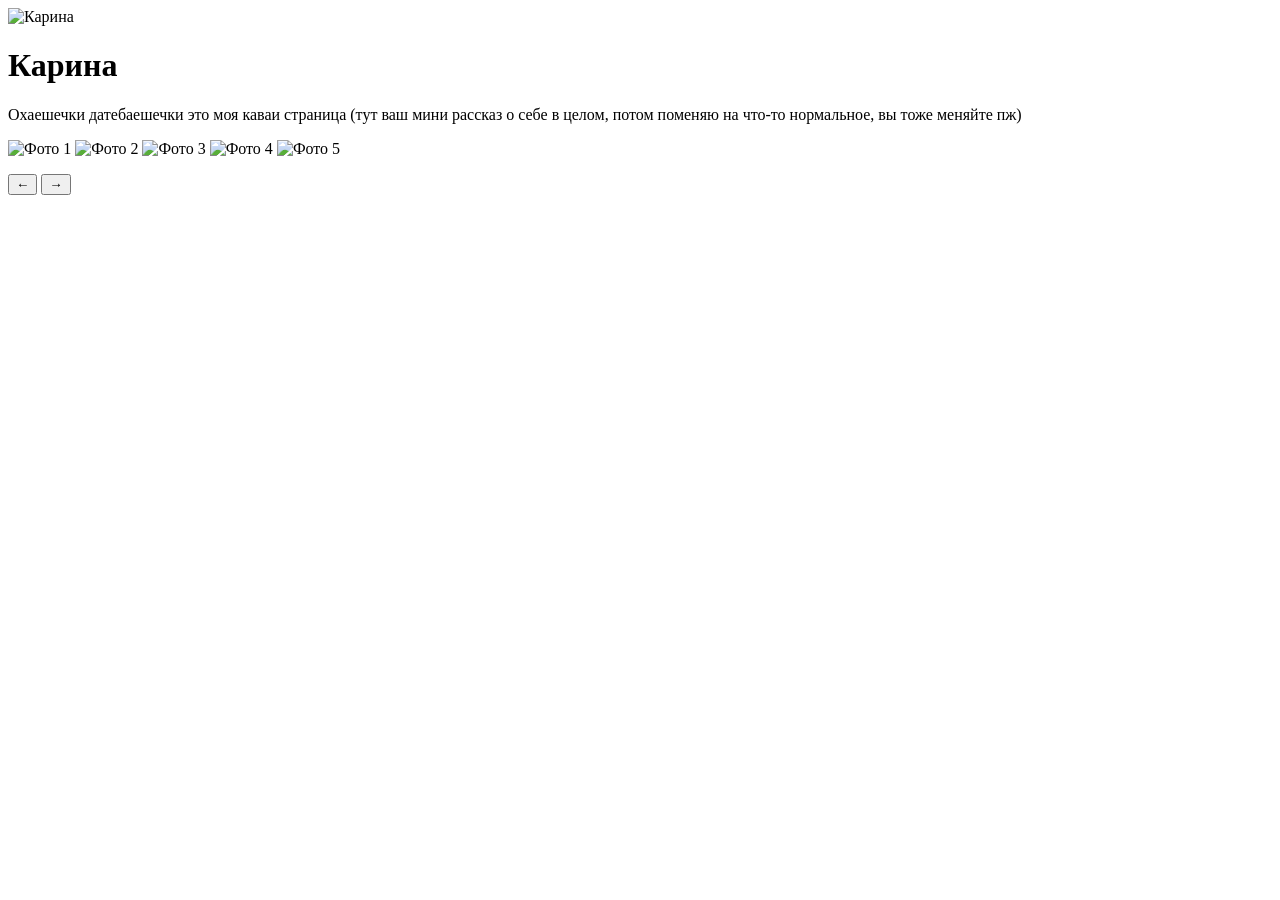
==== pages/kari.html @ c25134b3 "Add files via upload" ====
<!DOCTYPE html>
<html lang="ru">
<head>
    <meta charset="UTF-8">
    <title>Страничка Карины</title>
    <link rel="stylesheet" href="../css/style.css">
</head>
<body>
    <header class="person-header">
        <img src="../images/kara_ava.jpg" alt="Карина" class="avatar">
        <div>
            <h1>Карина</h1>
            <p>Охаешечки датебаешечки это моя каваи страница (тут ваш мини рассказ о себе в целом, потом поменяю на что-то нормальное, вы тоже меняйте пж)</p>
        </div>
    </header>

    <div class="carousel-window">
        <div id="slides" class="slides">
            <img src="../images/kara/1.jpg" alt="Фото 1" class="slide" data-caption="Мой стул">
            <img src="../images/kara/2.jpg" alt="Фото 2" class="slide" data-caption="Мой стол">
            <img src="../images/kara/3.jpg" alt="Фото 3" class="slide" data-caption="Ракушка">
            <img src="../images/kara/4.jpg" alt="Фото 4" class="slide" data-caption="Ананас">
            <img src="../images/kara/5.jpg" alt="Фото 5" class="slide" data-caption="Кошка в тазике">
        </div>
    </div>
    <p id="slide-caption" class="slide-caption"></p>
    <div class="carousel-controls">
        <button id="prev-photo">←</button>
        <button id="next-photo">→</button>
    </div>

    <script src="../js/app.js"></script>
</body>
</html>
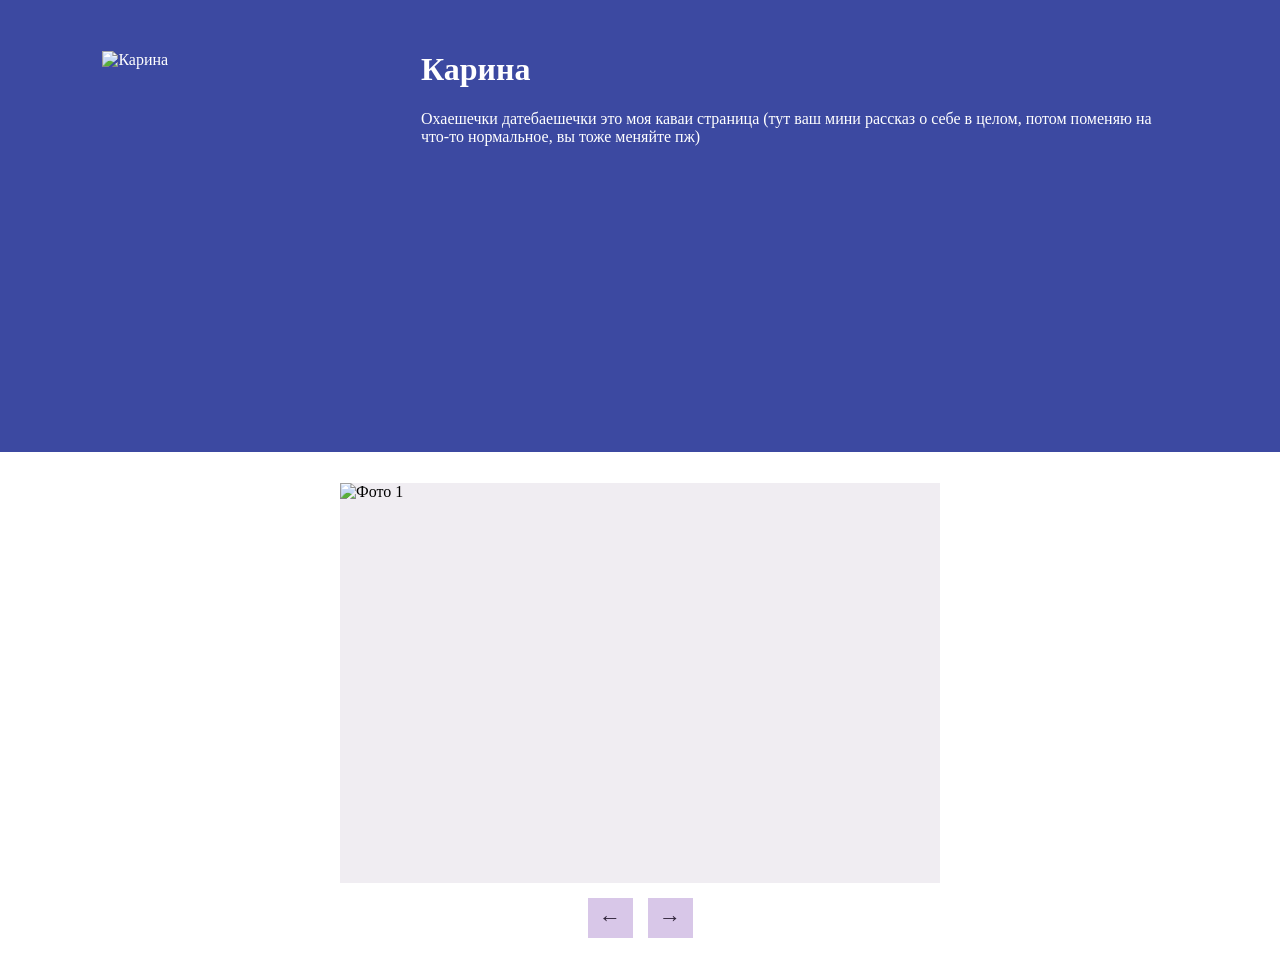
==== commit 0949d660: "personal css added" ====
--- a/pages/kari.html
+++ b/pages/kari.html
@@ -2,8 +2,9 @@
 <html lang="ru">
 <head>
     <meta charset="UTF-8">
+    <meta name="viewport" content="width=device-width, initial-scale=1.0">
     <title>Страничка Карины</title>
-    <link rel="stylesheet" href="../css/style.css">
+    <link rel="stylesheet" href="../css/styles.css">
 </head>
 <body>
     <header class="person-header">
--- a/css/styles.css
+++ b/css/styles.css
@@ -0,0 +1,239 @@
+header {
+  background-color: #3c49a1;
+  color: #ffffff;
+  text-align: center;
+  padding: 5%;
+
+  margin-left: -12.5%;
+  margin-right: -12.5%;
+  margin-bottom: 3%;
+}
+
+body {
+  margin: 0;
+  padding-left: 10%;
+  padding-right: 10%;
+}
+
+.container {
+    display: grid;
+    grid-template-columns: 3fr 2fr;
+    gap: 20px;
+}
+
+.intro {
+  background-color: #add8e6;
+  padding: 20px;
+}
+
+.photos {
+  background-color: #ffb6c1;
+  padding: 20px;
+  display: grid;
+  grid-template-columns: repeat(2, 100px);
+  gap: 10px;
+  justify-content: center;
+  align-content: center;
+}
+
+.photo {
+  width: 100px;
+  margin: 0;
+  text-align: center;
+}
+
+.photo img {
+  width: 100%;
+  height: 100px;
+  object-fit: cover;
+  display: block;
+}
+
+.photo p {
+  margin: 5px 0 0;
+}
+
+.people {
+  grid-column: 1 / -1;
+  background-color: #a0f0a8;
+  padding: 20px;
+
+  display: grid;
+  grid-template-columns: repeat(4, 1fr);
+  gap: 15px;
+}
+
+.person {
+  padding: 10px;
+  background-color: #60ec7c;
+}
+
+.person h2 {
+  margin-top: 0;
+}
+
+.person a {
+  color: #3c49a1;
+  text-decoration: none;
+}
+
+.person a:hover {
+  text-decoration: underline;
+}
+
+.person-header {
+  text-align: left;
+  display: flex;
+  align-items: flex-start;
+  gap: 20px;
+  padding-left: 10%;
+  padding-right: 10%;
+}
+
+.avatar {
+  width: 400px;
+  height: 350px;
+  object-fit: cover; 
+}
+
+.person-header h1 {
+  margin-top: 0;
+}
+
+.person-header p { 
+  margin-top: 10px;
+}
+
+.carousel-window {
+  width: 600px;
+  max-width: 100%;
+  height: 400px;
+  margin: 30px auto 0;
+  overflow: hidden;
+  background-color: #f0edf2;
+}
+
+.slides {
+  display: flex;
+  gap: 0;
+  height: 100%;
+}
+
+.slide {
+  flex: 0 0 100%;
+  width: 100%;
+  height: 100%;
+  object-fit: contain;
+}
+
+.slide-caption {
+  text-align: center;
+  font-size: 16px;
+  margin: 12px auto;
+  color: #555;
+}
+
+.carousel-controls {
+  display: flex;
+  justify-content: center;
+  gap: 15px;
+  margin: 15px auto 30px;
+}
+
+.carousel-controls button {
+  width: 45px;
+  height: 40px;
+  font-size: 22px;
+  cursor: pointer;
+  border: none;
+  background-color: #d8c7e8;
+  color: #30243a;
+  transition: background-color 0.2s;
+}
+
+.carousel-controls button:hover {
+  background-color: #bea3d8;
+}
+
+@media (max-width: 600px) {
+  .container {
+    grid-template-columns: 1fr;
+  }
+
+  .intro {
+    grid-column: 1 / -1;
+  }
+
+  .photos {
+    grid-template-columns: repeat(2, 100px);
+    justify-content: center;
+  }
+
+  .people {
+    grid-template-columns: 1fr;
+  }
+
+  .person {
+    width: auto;
+  }
+
+  body {
+    padding-left: 5%;
+    padding-right: 5%;
+  }
+
+  header {
+    margin-left: -5.56%;
+    margin-right: -5.56%;
+    padding: 20px;
+  }
+
+  .person-header {
+    display: flex;
+    flex-direction: column;
+    align-items: center;
+    gap: 12px;
+    padding: 16px;
+  }
+
+  .avatar {
+    width: 300px;
+    height: 300px;
+    object-fit: cover;
+  }
+
+  .person-header h1 {
+    margin: 0;
+    text-align: center;
+  }
+
+  .person-header p {
+    margin-top: 8px;
+    text-align: left;
+  }
+
+  .carousel-window {
+    width: 100%;
+    max-width: 100%;
+  }
+
+  .slides {
+    width: 100%;
+  }
+
+  .slide {
+    flex: 0 0 100%;
+    width: 100%;
+    height: 300px;
+    object-fit: contain;
+  }
+
+  .carousel-controls {
+    justify-content: center;
+  }
+
+  .slide-caption {
+    text-align: center;
+  }
+
+}
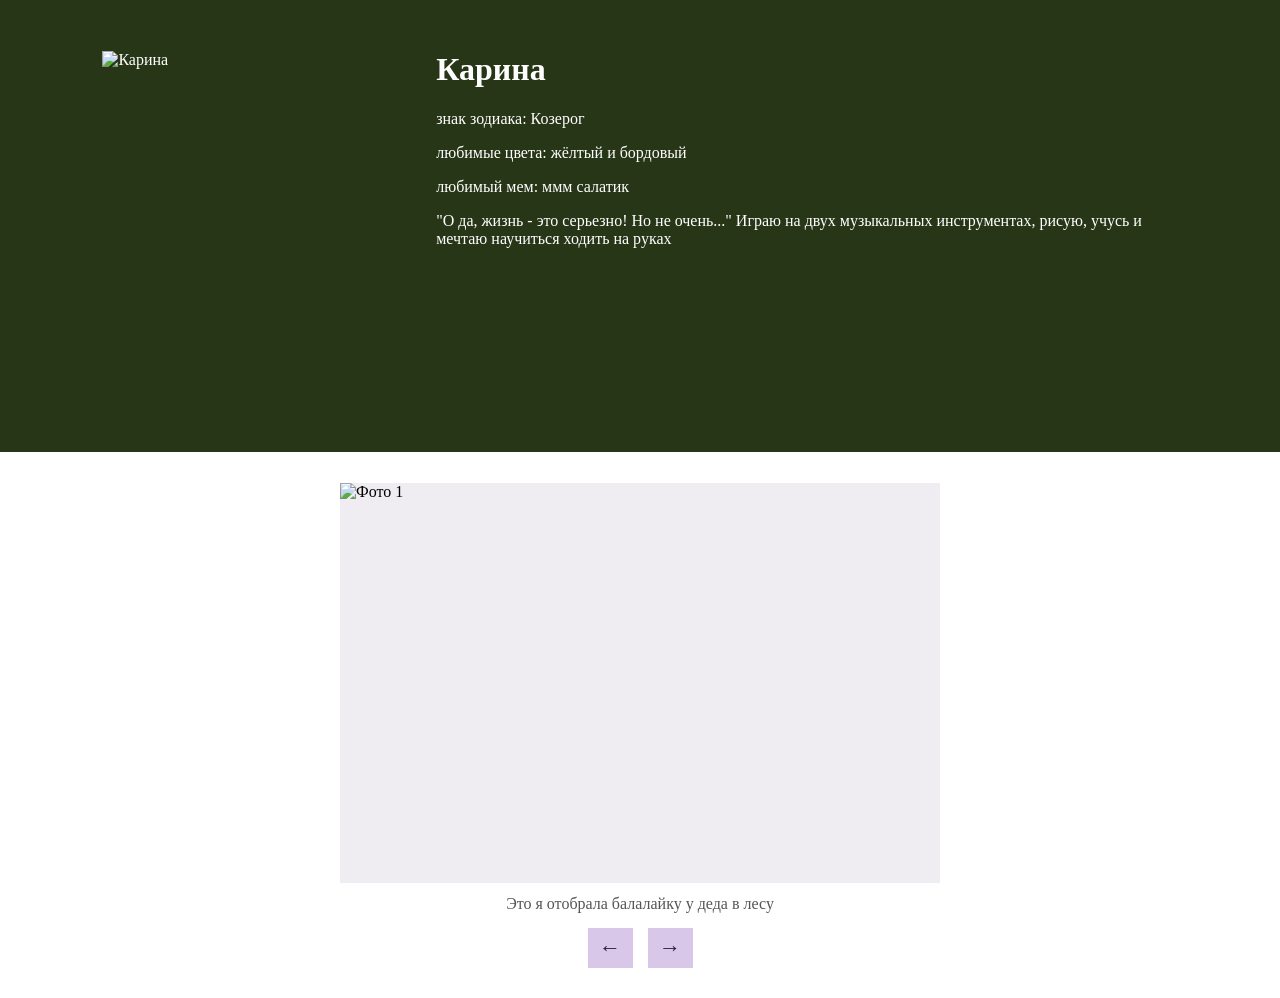
==== commit 2ea90d93: "редакция моеё страницы" ====
--- a/pages/kari.html
+++ b/pages/kari.html
@@ -6,21 +6,27 @@
     <title>Страничка Карины</title>
     <link rel="stylesheet" href="../css/styles.css">
 </head>
-<body>
+<body class="kari-theme">
     <header class="person-header">
-        <img src="../images/kara_ava.jpg" alt="Карина" class="avatar">
+        <img src="../images/kara/ava.jpg" alt="Карина" class="avatar">
         <div>
             <h1>Карина</h1>
-            <p>Охаешечки датебаешечки это моя каваи страница (тут ваш мини рассказ о себе в целом, потом поменяю на что-то нормальное, вы тоже меняйте пж)</p>
+                <p>знак зодиака: Козерог</p>
+                <p>любимые цвета: жёлтый и бордовый</p>
+                <p>любимый мем: ммм салатик</p>
+                <p>"О да, жизнь - это серьезно! Но не очень..."
+                    Играю на двух музыкальных инструментах, рисую, учусь и мечтаю научиться ходить на руках
+                </p>
+            </p>
         </div>
     </header>
 
     <div class="carousel-window">
         <div id="slides" class="slides">
-            <img src="../images/kara/1.jpg" alt="Фото 1" class="slide" data-caption="Мой стул">
-            <img src="../images/kara/2.jpg" alt="Фото 2" class="slide" data-caption="Мой стол">
-            <img src="../images/kara/3.jpg" alt="Фото 3" class="slide" data-caption="Ракушка">
-            <img src="../images/kara/4.jpg" alt="Фото 4" class="slide" data-caption="Ананас">
+            <img src="../images/kara/1.jpg" alt="Фото 1" class="slide" data-caption="Это я отобрала балалайку у деда в лесу">
+            <img src="../images/kara/2.jpg" alt="Фото 2" class="slide" data-caption="Нишевый хогвартс-хостел">
+            <img src="../images/kara/3.jpg" alt="Фото 3" class="slide" data-caption="ваду">
+            <img src="../images/kara/4.jpg" alt="Фото 4" class="slide" data-caption="Я ещё рисовать типо умею прикиньте">
             <img src="../images/kara/5.jpg" alt="Фото 5" class="slide" data-caption="Кошка в тазике">
         </div>
     </div>
--- a/css/styles.css
+++ b/css/styles.css
@@ -1,5 +1,5 @@
-header {
-  background-color: #3c49a1;
+﻿header {
+  background-color: #283618;
   color: #ffffff;
   text-align: center;
   padding: 5%;
@@ -15,6 +15,10 @@
   padding-right: 10%;
 }
 
+body.main-theme {
+  background-color: #fefae0;
+}
+
 .container {
     display: grid;
     grid-template-columns: 3fr 2fr;
@@ -22,12 +26,12 @@
 }
 
 .intro {
-  background-color: #add8e6;
+  background-color: #606c38;
   padding: 20px;
 }
 
 .photos {
-  background-color: #ffb6c1;
+  background-color: #606c38;
   padding: 20px;
   display: grid;
   grid-template-columns: repeat(2, 100px);
@@ -55,7 +59,7 @@
 
 .people {
   grid-column: 1 / -1;
-  background-color: #a0f0a8;
+  background-color: #e4b076;
   padding: 20px;
 
   display: grid;
@@ -65,7 +69,7 @@
 
 .person {
   padding: 10px;
-  background-color: #60ec7c;
+  background-color: #dda15e;
 }
 
 .person h2 {
@@ -155,6 +159,96 @@
   background-color: #bea3d8;
 }
 
+body.masha-theme header {
+    background-color: #e8a0b4;
+    color: #ffffff;
+}
+
+body.masha-theme .carousel-controls button {
+    background-color: #f8d7da;
+    color: #721c24;
+}
+
+body.masha-theme .carousel-controls button:hover {
+    background-color: #f1b0b7;
+}
+
+body.masha-theme .carousel-window {
+    background-color: #fdf2f8;
+}
+
+body.masha-theme .slide-caption {
+    color: #d63384;
+}
+
+body.sonya-theme header {
+  background-color: #582d82;
+}
+
+body.alina-theme {
+    background-color: #e9d8a9;
+}
+
+body.alina-theme header {
+    background-color: #e7d08c;
+    color: #81233f;
+}
+
+body.alina-theme .carousel-controls button {
+    background-color: #ff9fc479;
+    color: #fff5d4;
+}
+
+body.alina-theme .carousel-controls button:hover {
+    background-color: #b44f76;
+}
+
+body.alina-theme .carousel-window {
+    background-color: #ecdfb7;
+}
+
+body.alina-theme .slide-caption {
+    color: #d3698c;
+}
+
+.avatar {
+    cursor: pointer; 
+    transition: transform 0.3s ease, box-shadow 0.3s ease; 
+}
+
+.avatar.enlarged {
+    transform: scale(2.5);
+    z-index: 1000;
+    position: relative; 
+    box-shadow: 0 10px 30px rgba(0, 0, 0, 0.5);
+}
+
+.avatar.enlarged {
+    transform: scale(2.5) translate(100px, 0px); 
+    transform-origin: top left;
+    z-index: 1000;
+    position: relative;
+    box-shadow: 0 10px 30px rgba(0, 0, 0, 0.5);
+}
+
+.slide {
+    cursor: pointer; 
+    transition: transform 0.3s ease, box-shadow 0.3s ease;
+}
+
+.slide.enlarged {
+    transform: scale(2.5) translate(0px, -100px);
+    transform-origin: center center; 
+    z-index: 1000;
+    position: relative;
+    box-shadow: 0 10px 30px rgba(0, 0, 0, 0.5);
+    background-color: #fdf2f8; 
+}
+
+.carousel-window {
+    overflow: visible !important; 
+}
+
 @media (max-width: 600px) {
   .container {
     grid-template-columns: 1fr;
@@ -202,6 +296,13 @@
     object-fit: cover;
   }
 
+  .avatar.enlarged {
+    transform: scale(1.10) translate(0px, 90px);
+    transform-origin: center center;
+    position: relative;
+    z-index: 1000;
+  }
+
   .person-header h1 {
     margin: 0;
     text-align: center;
@@ -228,6 +329,16 @@
     object-fit: contain;
   }
 
+  .slide.enlarged {
+    transform: scale(1.1) translate(0px, -100px);
+    transform-origin: center center; 
+    z-index: 1000;
+    position: relative;
+    box-shadow: 0 10px 30px rgba(0, 0, 0, 0.5);
+    background-color: #fdf2f8; 
+}
+
+
   .carousel-controls {
     justify-content: center;
   }
@@ -236,4 +347,4 @@
     text-align: center;
   }
 
-}+}
